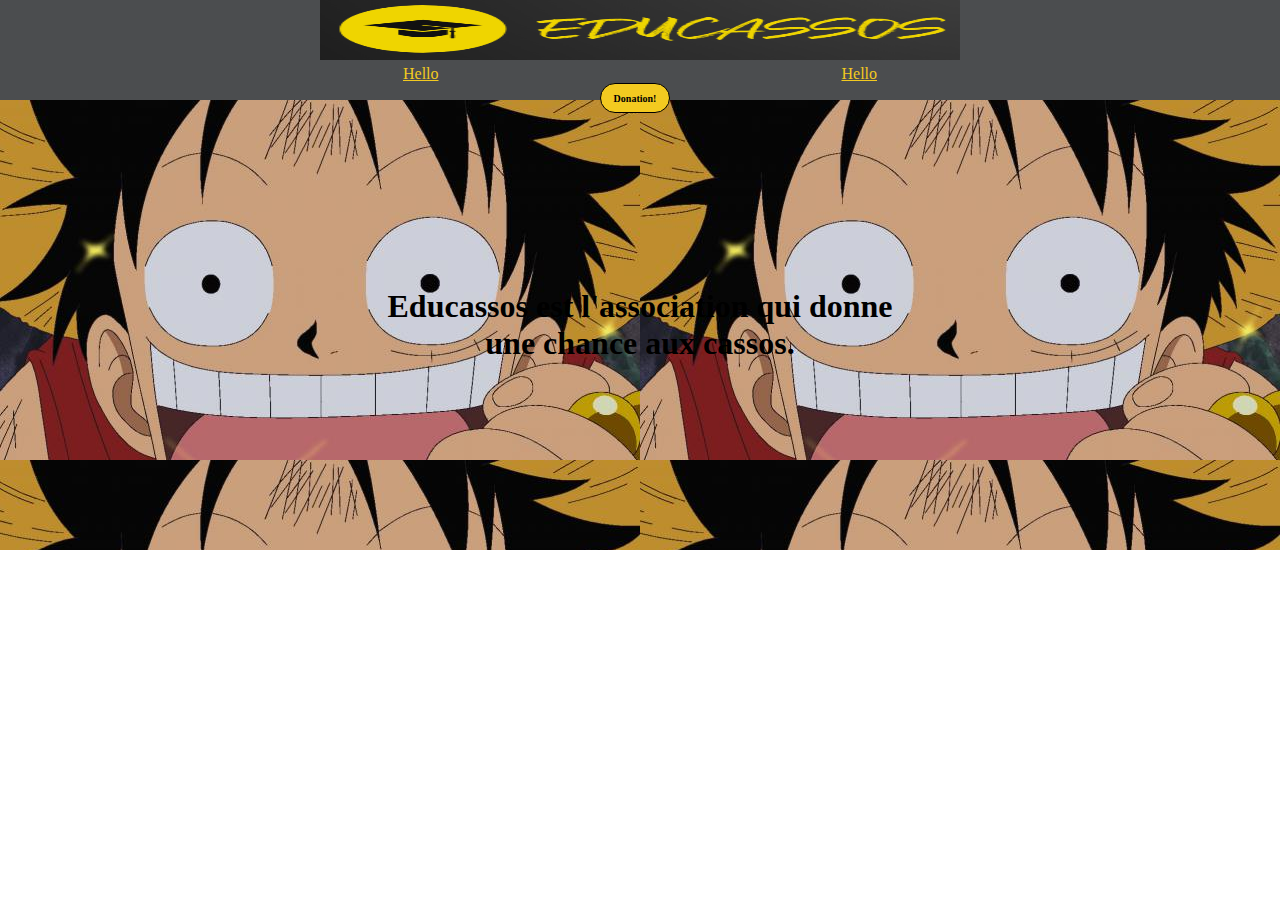
==== index.html @ 21b0b007 "travail sur l'index HTML CSS premier push" ====
<!DOCTYPE html>
<html lang="fr">
<head>
    <meta charset="UTF-8">
    <meta name="viewport" content="width=device-width, initial-scale=1.0">
    <link rel="stylesheet" href="./css/style.css">
    <link rel="stylesheet" href="./css/normalize.css">
    <title>EduCassos</title>
</head>
<body>
     <header>
        <img id="logo" src="./img/Logo.png" alt="Logo du site educassos">
        <nav>
            <ul>
                <li>
                    <a href="">Hello</a>
                </li>
                <li>
                    <a href="">Hello</a>
                </li>
            </ul>
        </nav>
            <div class="button">
                <p><strong>Donation!</strong></p>
            </div>
    </header>
    <main>
        <section>
            <article id="CassosBanner">
                <h1> <strong>Educassos</strong> est l'association qui donne une chance aux cassos.</h1>
            </article>
        </section>
        <section>
            <article>
                <p></p>
            </article>
            <figure></figure>
            <figcaption></figcaption>
        </section>
    </main>
    <footer>
        <ul>
            <li></li>
            <li></li>
            <li></li>
            <li></li>
        </ul>
    </footer>
</body>
</html>
---- css/style.css ----
*{
    padding: 0;
    margin: 0;
    box-sizing: border-box;
}

a {
    color: #f3ca20;
}

header {
    background-color: #4b4d4f;
    height: 100px;
    width: 100%;
    display: flex;
    justify-content: center;
    flex-wrap: wrap;
}

.button {
    display: flex;
    align-items: center;
    justify-content: center;
    font-size: 10px;
    margin-right: 10px;
    margin-bottom: 10px;
    height: 30px;
    width: 70px;
    border: 1px solid;
    background-color: #f3ca20;
    border-radius: 30px;
    -webkit-border-radius: 30px;
    -moz-border-radius: 30px;
    -ms-border-radius: 30px;
    -o-border-radius: 30px;
}

nav {
    display: flex;
    justify-content: center;
    width: 100%;
}

nav ul{
    margin-top: 5px;
    display: flex;
    justify-content: space-evenly;
    width: 100%;
    list-style: none;
}


#logo {
    height: 60%;
    width: 50%;
}

main {
    display: flex;
    justify-content: center;
    flex-wrap: wrap;
    background-color: #8d8f8e;
}

#CassosBanner {
    display: flex;
    justify-content: center;
    align-items: center;
    height: 50vh;
    background-image: url(../img/cassos1.jpg);
}

#CassosBanner h1 {
    text-align: center;
    width: 40%;
}
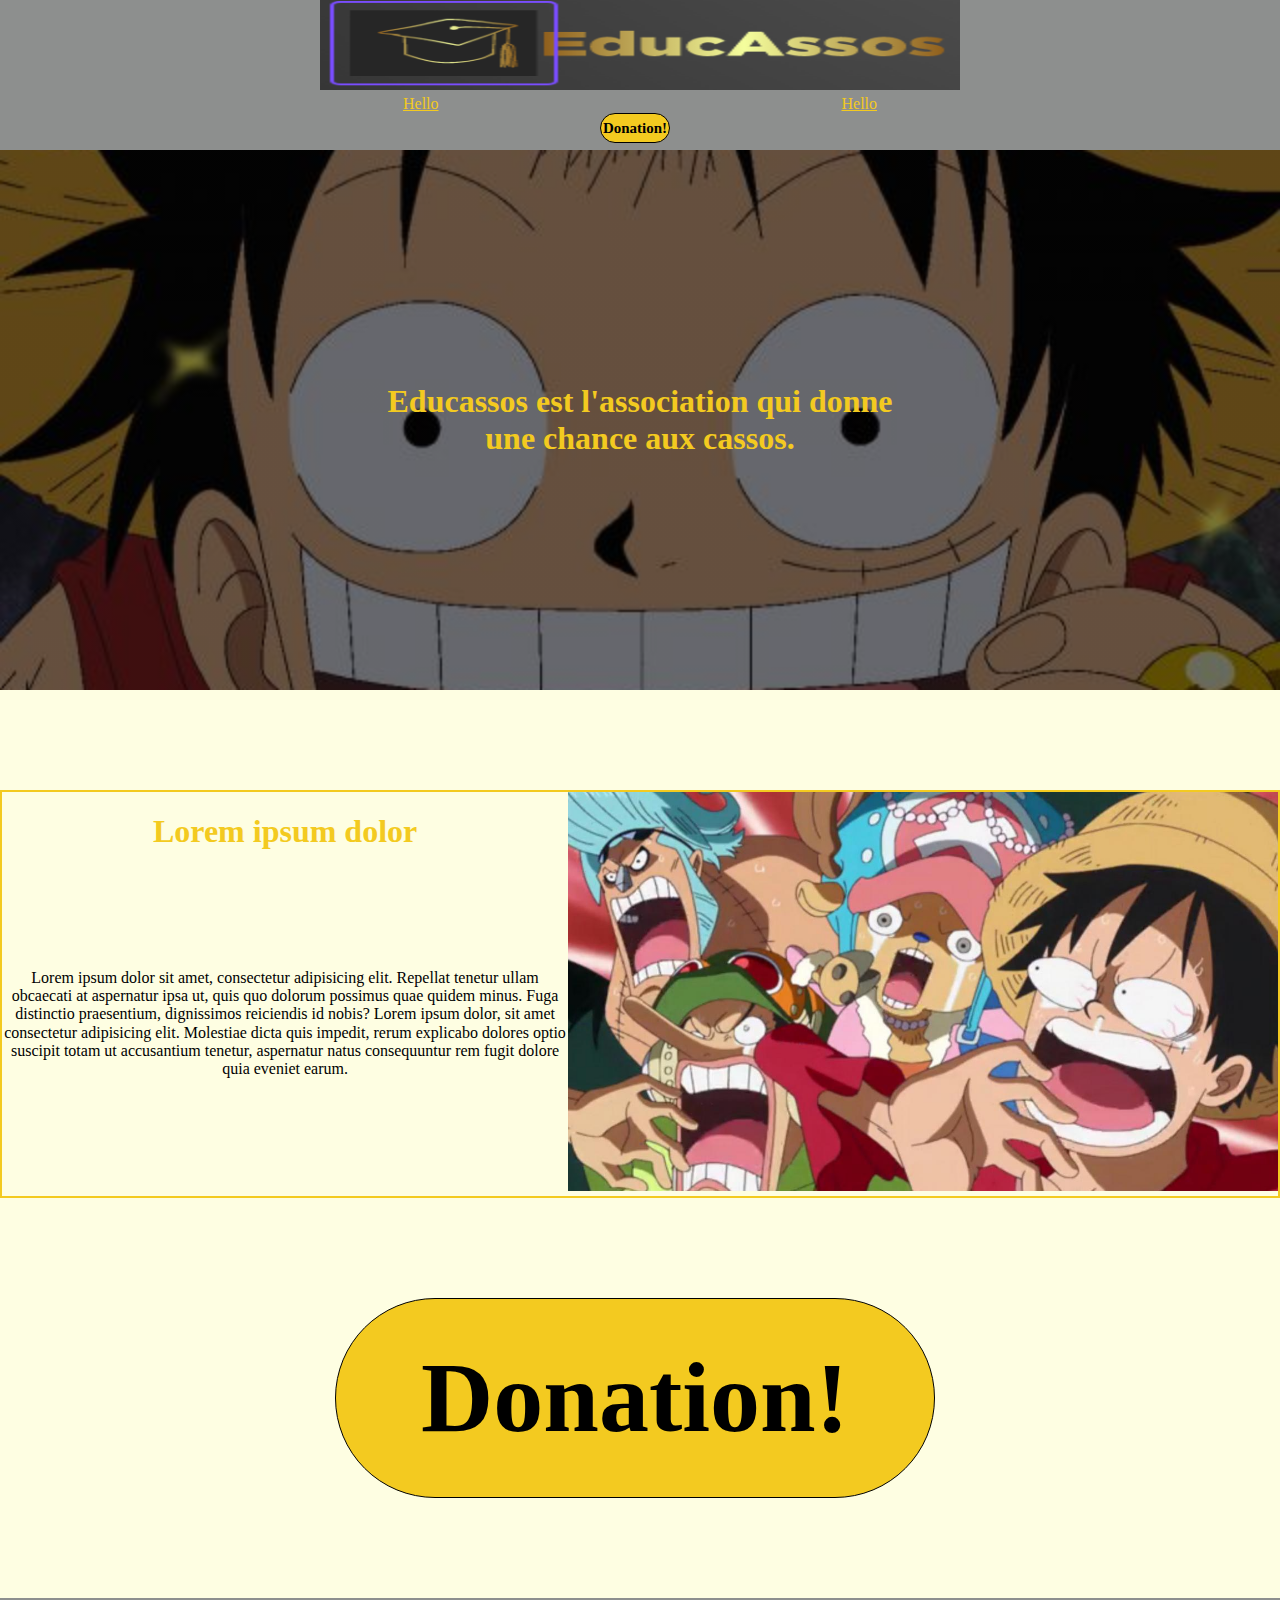
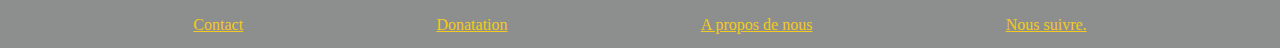
==== commit 436619bd: "travail sur la page 1" ====
--- a/index.html
+++ b/index.html
@@ -20,7 +20,7 @@
                 </li>
             </ul>
         </nav>
-            <div class="button">
+            <div class="button" id="button1">
                 <p><strong>Donation!</strong></p>
             </div>
     </header>
@@ -30,21 +30,44 @@
                 <h1> <strong>Educassos</strong> est l'association qui donne une chance aux cassos.</h1>
             </article>
         </section>
-        <section>
-            <article>
-                <p></p>
+        <section id="text-img">
+            <article >
+                <div id="text">
+                <h1>Lorem ipsum dolor</h1>
+                <p>Lorem ipsum dolor sit amet, consectetur adipisicing elit. Repellat tenetur ullam obcaecati at aspernatur ipsa ut, quis quo dolorum possimus quae quidem minus. Fuga distinctio praesentium, dignissimos reiciendis id nobis?
+                    Lorem ipsum dolor, sit amet consectetur adipisicing elit. Molestiae dicta quis impedit, rerum explicabo dolores optio suscipit totam ut accusantium tenetur, aspernatur natus consequuntur rem fugit dolore quia eveniet earum.
+                </p>
+                </div>
+                <figure>
+                <img src="./img/onepiece.jpg" alt="photo de cassos">
+            </figure>
+            <figcaption></figcaption>
             </article>
-            <figure></figure>
-            <figcaption></figcaption>
         </section>
+
+        <div id="donate">
+            <button class="button" id="button2">
+                <p><strong>Donation!</strong></p>
+            </button>
+        </div>
     </main>
     <footer>
+        <nav>
         <ul>
-            <li></li>
-            <li></li>
-            <li></li>
-            <li></li>
+            <li>
+                <a href="">Contact</a>
+            </li>
+            <li>
+                <a href="">Donatation</a>
+                </li>
+            <li>
+                <a href="">A propos de nous</a>
+                </li>
+            <li>
+                <a href="">Nous suivre.</a>
+                </li>
         </ul>
+        </nav>
     </footer>
 </body>
 </html>--- a/css/style.css
+++ b/css/style.css
@@ -4,12 +4,16 @@
     box-sizing: border-box;
 }
 
+p main {
+    font-size: 1.8rem;
+}
+
 a {
     color: #f3ca20;
 }
 
 header {
-    background-color: #4b4d4f;
+    background-color: #cacaca;
     height: 100px;
     width: 100%;
     display: flex;
@@ -18,26 +22,43 @@
 }
 
 .button {
-    display: flex;
-    align-items: center;
-    justify-content: center;
-    font-size: 10px;
+    z-index: 3;
+    display: flex;
+    align-items: center;
+    justify-content: center;
     margin-right: 10px;
     margin-bottom: 10px;
+    border: 1px solid;
+    background-color: #f3ca20;
+}
+
+#button1 {
     height: 30px;
     width: 70px;
-    border: 1px solid;
-    background-color: #f3ca20;
     border-radius: 30px;
+    font-size: 15px !important;
     -webkit-border-radius: 30px;
     -moz-border-radius: 30px;
     -ms-border-radius: 30px;
     -o-border-radius: 30px;
 }
 
+#button2 {
+    height: 100px;
+    width: 300px;
+    border-radius: 300px;
+    font-size: 50px !important;
+    -webkit-border-radius: 300px;
+    -moz-border-radius: 300px;
+    -ms-border-radius: 300px;
+    -o-border-radius: 300px;
+    margin-bottom: 100px;
+}
+
 nav {
     display: flex;
     justify-content: center;
+    align-items: center;
     width: 100%;
 }
 
@@ -56,10 +77,10 @@
 }
 
 main {
-    display: flex;
-    justify-content: center;
-    flex-wrap: wrap;
-    background-color: #8d8f8e;
+    background-color:#fefee2;
+    display: flex;
+    justify-content: center;
+    flex-wrap: wrap;
 }
 
 #CassosBanner {
@@ -67,10 +88,119 @@
     justify-content: center;
     align-items: center;
     height: 50vh;
-    background-image: url(../img/cassos1.jpg);
+    background-image: linear-gradient(rgba(0, 0, 0, 0.5), rgba(0, 0, 0, 0.5)), url(../img/cassos1.jpg);
+    background-repeat: no-repeat;
+    background-size: cover;
+    position: relative;
+    background-position: center;
+    margin-bottom: 100px;
 }
 
 #CassosBanner h1 {
+    color: #f3ca20;
     text-align: center;
     width: 40%;
+}
+
+#text-img {
+    /* border: 1px solid #f3ca20;; */
+    width:100%;
+    display: flex;
+    flex-wrap: wrap;
+    justify-content: center;
+    align-items: center;
+    text-align: center;
+    margin-bottom: 100px;
+}
+
+#text-img h1 {
+    color: #f3ca20;
+    width: 100%;
+}
+
+#text-img article {
+    border: 1px solid #f3ca20;;
+    width: 60%;
+
+}
+
+#text-img p {
+    margin-bottom: 20px;
+}
+
+#text-img img {
+    width: 100%;
+}
+
+#donate {
+    display: flex;
+    justify-content: center;
+}
+
+footer {
+    display: flex;
+
+    height: 50px;
+    background-color: #8d8f8e;
+}
+
+@media screen and (min-width : 1025px) and (max-width : 1480px) {
+
+header {
+    background-color: #8d8f8e;
+    height: 150px;
+    width: 100%;
+    display: flex;
+    justify-content: center;
+    flex-wrap: wrap;
+}
+
+
+#CassosBanner {
+    display: flex;
+    justify-content: center;
+    align-items: center;
+    height: 60vh;
+    background-image: linear-gradient(rgba(0, 0, 0, 0.5), rgba(0, 0, 0, 0.5)), url(../img/cassos1.jpg);
+    background-repeat: no-repeat;
+    background-size: cover;
+    /* position: relative;
+    background-position: center; */
+}
+
+#text-img {
+    border: 1px solid #f3ca20;;
+    width:100%;
+    display: flex;
+    flex-wrap: nowrap;
+    justify-content: space-between;
+    align-items: center;
+}
+
+#text-img article {
+    border: 1px solid #f3ca20;;
+    width: 100%;
+    display: flex;
+    flex-wrap: nowrap;
+}
+
+#text {
+    display: flex;
+    justify-content: center;
+    flex-wrap: wrap;
+    width: 80%;
+}
+
+#button2 {
+    height: 200px;
+    width: 600px;
+    border-radius: 300px;
+    font-size: 100px !important;
+    -webkit-border-radius: 300px;
+    -moz-border-radius: 300px;
+    -ms-border-radius: 300px;
+    -o-border-radius: 300px;
+}
+
+
 }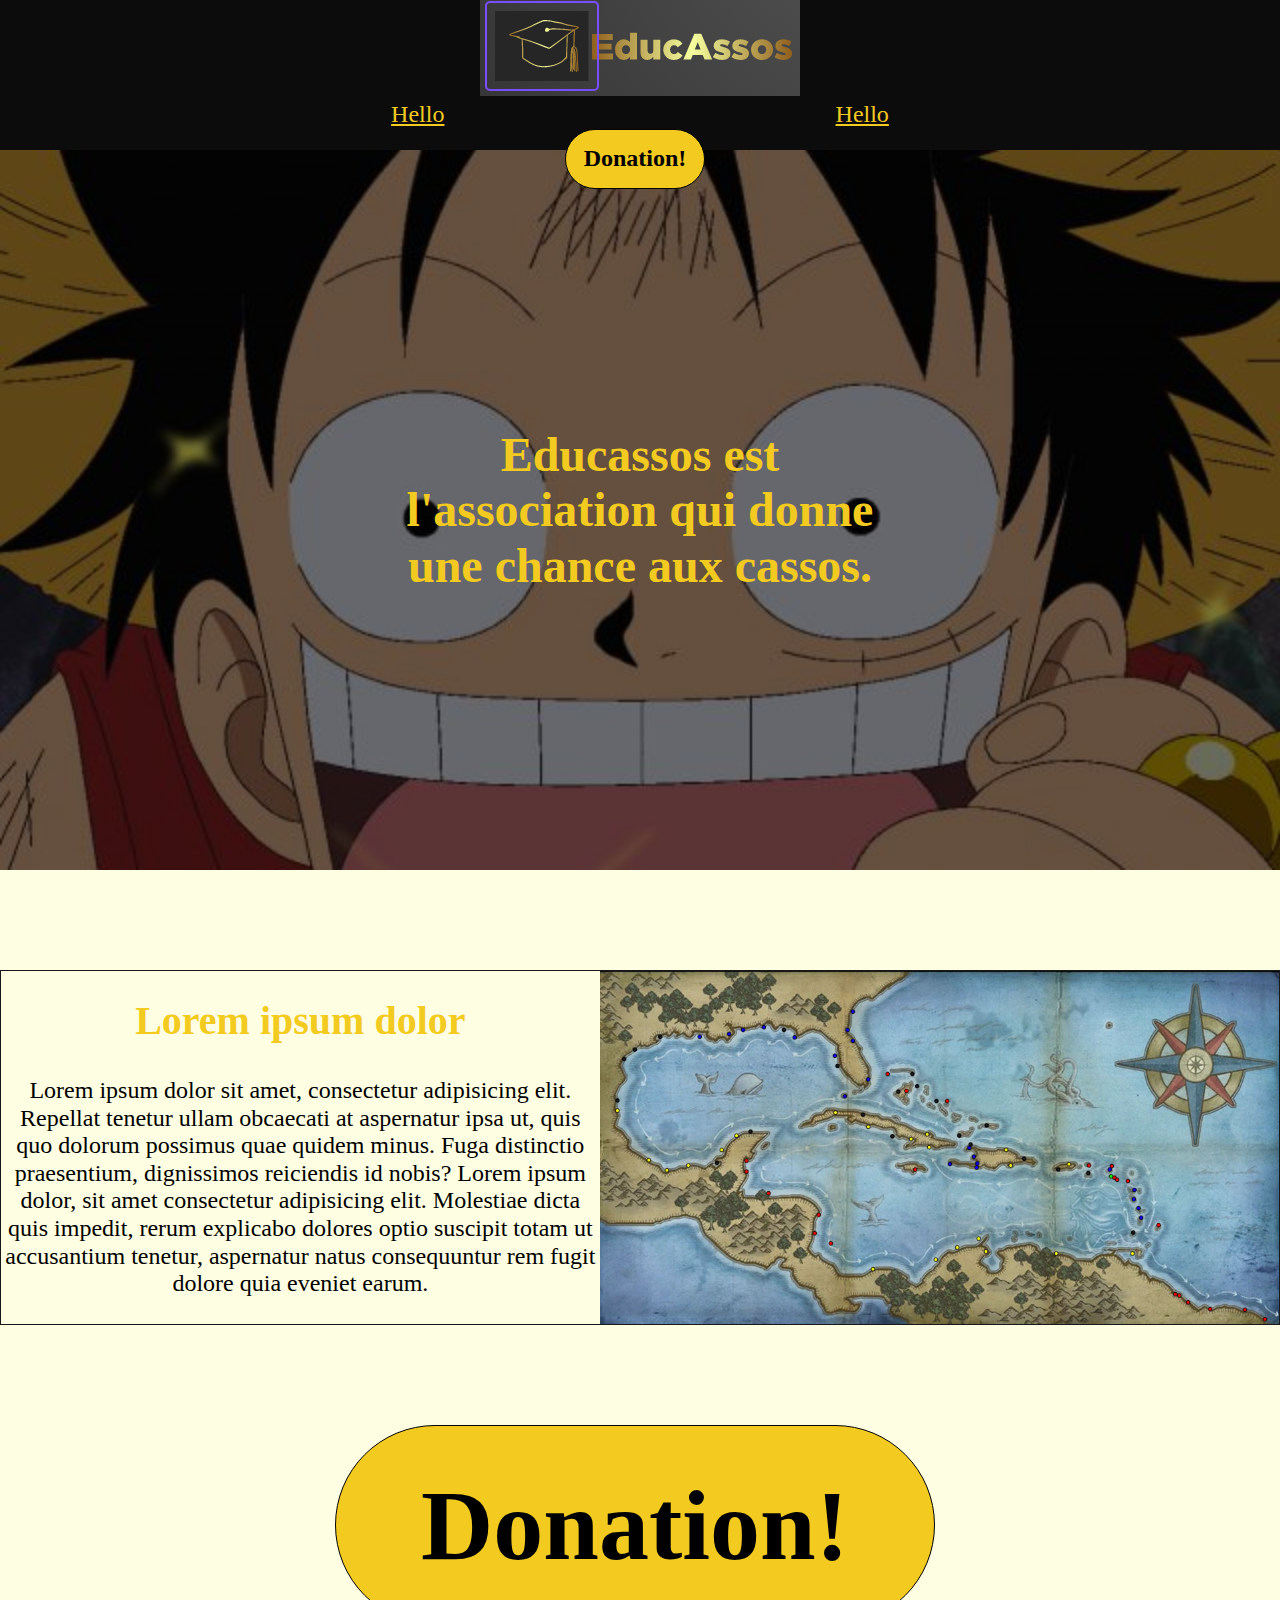
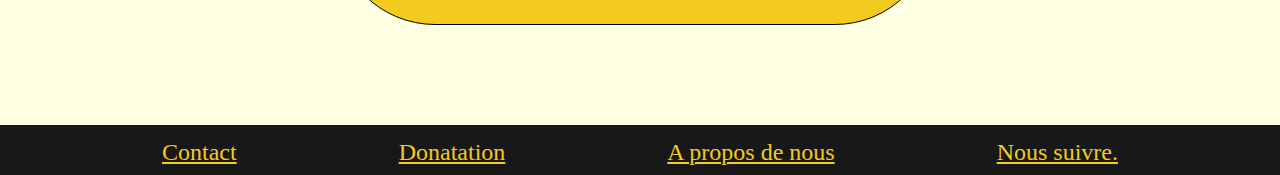
==== commit ea6c6caa: "push du travail sur l'index la mise en page il reste les animation a gerer." ====
--- a/index.html
+++ b/index.html
@@ -3,8 +3,8 @@
 <head>
     <meta charset="UTF-8">
     <meta name="viewport" content="width=device-width, initial-scale=1.0">
+    <link rel="stylesheet" href="./css/normalize.css">
     <link rel="stylesheet" href="./css/style.css">
-    <link rel="stylesheet" href="./css/normalize.css">
     <title>EduCassos</title>
 </head>
 <body>
@@ -20,13 +20,13 @@
                 </li>
             </ul>
         </nav>
-            <div class="button" id="button1">
+            <button class="button" id="button1">
                 <p><strong>Donation!</strong></p>
-            </div>
+            </button>
     </header>
     <main>
-        <section>
-            <article id="CassosBanner">
+        <section id="CassosBanner">
+            <article >
                 <h1> <strong>Educassos</strong> est l'association qui donne une chance aux cassos.</h1>
             </article>
         </section>
@@ -39,7 +39,7 @@
                 </p>
                 </div>
                 <figure>
-                <img src="./img/onepiece.jpg" alt="photo de cassos">
+                <img src="./img/pirate.jpg" alt="photo de cassos">
             </figure>
             <figcaption></figcaption>
             </article>
--- a/css/style.css
+++ b/css/style.css
@@ -1,7 +1,8 @@
-*{
+* {
     padding: 0;
     margin: 0;
     box-sizing: border-box;
+    font-family: garamond;
 }
 
 p main {
@@ -13,7 +14,7 @@
 }
 
 header {
-    background-color: #cacaca;
+    background-color: #181818;
     height: 100px;
     width: 100%;
     display: flex;
@@ -22,6 +23,8 @@
 }
 
 .button {
+    position: relative;
+    top: -33px;
     z-index: 3;
     display: flex;
     align-items: center;
@@ -62,7 +65,7 @@
     width: 100%;
 }
 
-nav ul{
+nav ul {
     margin-top: 5px;
     display: flex;
     justify-content: space-evenly;
@@ -70,17 +73,18 @@
     list-style: none;
 }
 
-
+/* 
 #logo {
     height: 60%;
     width: 50%;
-}
+} */
 
 main {
-    background-color:#fefee2;
+    background-color: #fefee2;
     display: flex;
     justify-content: center;
     flex-wrap: wrap;
+    width: 100%;
 }
 
 #CassosBanner {
@@ -94,17 +98,23 @@
     position: relative;
     background-position: center;
     margin-bottom: 100px;
-}
-
-#CassosBanner h1 {
+    width: 100%;
+}
+#CassosBanner article {
+    display: flex;
+    justify-content: center;
+    align-items: center;
+}
+
+h1 {
     color: #f3ca20;
     text-align: center;
     width: 40%;
+    font-size: 30px;
 }
 
 #text-img {
-    /* border: 1px solid #f3ca20;; */
-    width:100%;
+    width: 100%;
     display: flex;
     flex-wrap: wrap;
     justify-content: center;
@@ -115,11 +125,20 @@
 
 #text-img h1 {
     color: #f3ca20;
-    width: 100%;
-}
+    font-size: 40px;
+    width: 100%;
+}
+
+/* #text {
+        display: flex;
+        justify-content: center;
+        flex-wrap: wrap;
+        width: 80%;
+        text-align: center;
+    } */
 
 #text-img article {
-    border: 1px solid #f3ca20;;
+    border: 2px solid #181818;
     width: 60%;
 
 }
@@ -130,6 +149,7 @@
 
 #text-img img {
     width: 100%;
+    height: 100%;
 }
 
 #donate {
@@ -141,66 +161,111 @@
     display: flex;
 
     height: 50px;
-    background-color: #8d8f8e;
+    background-color: #181818;
 }
 
 @media screen and (min-width : 1025px) and (max-width : 1480px) {
 
-header {
-    background-color: #8d8f8e;
-    height: 150px;
-    width: 100%;
-    display: flex;
-    justify-content: center;
-    flex-wrap: wrap;
-}
-
-
-#CassosBanner {
-    display: flex;
-    justify-content: center;
-    align-items: center;
-    height: 60vh;
-    background-image: linear-gradient(rgba(0, 0, 0, 0.5), rgba(0, 0, 0, 0.5)), url(../img/cassos1.jpg);
-    background-repeat: no-repeat;
-    background-size: cover;
-    /* position: relative;
+    header {
+        background-color: #0c0c0c;
+        height: 150px;
+        width: 100%;
+        display: flex;
+        justify-content: center;
+        flex-wrap: wrap;
+    }
+
+
+    #CassosBanner {
+        display: flex;
+        justify-content: center;
+        align-items: center;
+        height: 80vh;
+        background-image: linear-gradient(rgba(0, 0, 0, 0.5), rgba(0, 0, 0, 0.5)), url(../img/cassos1.jpg);
+        background-repeat: no-repeat;
+        background-size: cover;
+        width: 100%;
+        /* position: relative;
     background-position: center; */
-}
-
-#text-img {
-    border: 1px solid #f3ca20;;
-    width:100%;
-    display: flex;
-    flex-wrap: nowrap;
-    justify-content: space-between;
-    align-items: center;
-}
-
-#text-img article {
-    border: 1px solid #f3ca20;;
-    width: 100%;
-    display: flex;
-    flex-wrap: nowrap;
-}
-
-#text {
-    display: flex;
-    justify-content: center;
-    flex-wrap: wrap;
-    width: 80%;
-}
-
-#button2 {
-    height: 200px;
-    width: 600px;
-    border-radius: 300px;
-    font-size: 100px !important;
-    -webkit-border-radius: 300px;
-    -moz-border-radius: 300px;
-    -ms-border-radius: 300px;
-    -o-border-radius: 300px;
-}
-
+    }
+
+    #text-img {
+        /* border: 2px solid  #181818; */
+        width: 100%;
+        display: flex;
+        flex-wrap: nowrap;
+        justify-content: space-between;
+        align-items: center;
+    }
+
+    #text-img article {
+        border: 1px solid #181818;
+        width: 100%;
+        display: flex;
+        flex-wrap: nowrap;
+    }
+
+    #text {
+        display: flex;
+        justify-content: center;
+        flex-wrap: wrap;
+        width: 70%;
+        text-align: center;
+    }
+
+    .button {
+        position: relative;
+        top: 0px;
+        z-index: 3;
+        display: flex;
+        align-items: center;
+        justify-content: center;
+        margin-right: 10px;
+        margin-bottom: 10px;
+        border: 1px solid;
+        background-color: #f3ca20;
+    }
+
+    #button2 {
+        height: 200px;
+        width: 600px;
+        border-radius: 300px;
+        -webkit-border-radius: 300px;
+        -moz-border-radius: 300px;
+        -ms-border-radius: 300px;
+        -o-border-radius: 300px;
+    }
+
+    #button1 {
+        height: 60px;
+        width: 140px;
+        border-radius: 30px;
+        font-size: 30px !important;
+        -webkit-border-radius: 30px;
+        -moz-border-radius: 30px;
+        -ms-border-radius: 30px;
+        -o-border-radius: 30px;
+    }
+
+    #button2 p {
+         font-size: 100px !important;
+    }
+
+    a {
+        font-size: 24px;
+    }
+
+    p {
+        font-size: 24px;
+    }
+
+    h1 {
+        color: #f3ca20;
+        text-align: center;
+        width: 40%;
+        font-size: 3em;
+        font-weight: bold;
+
+    }
 
 }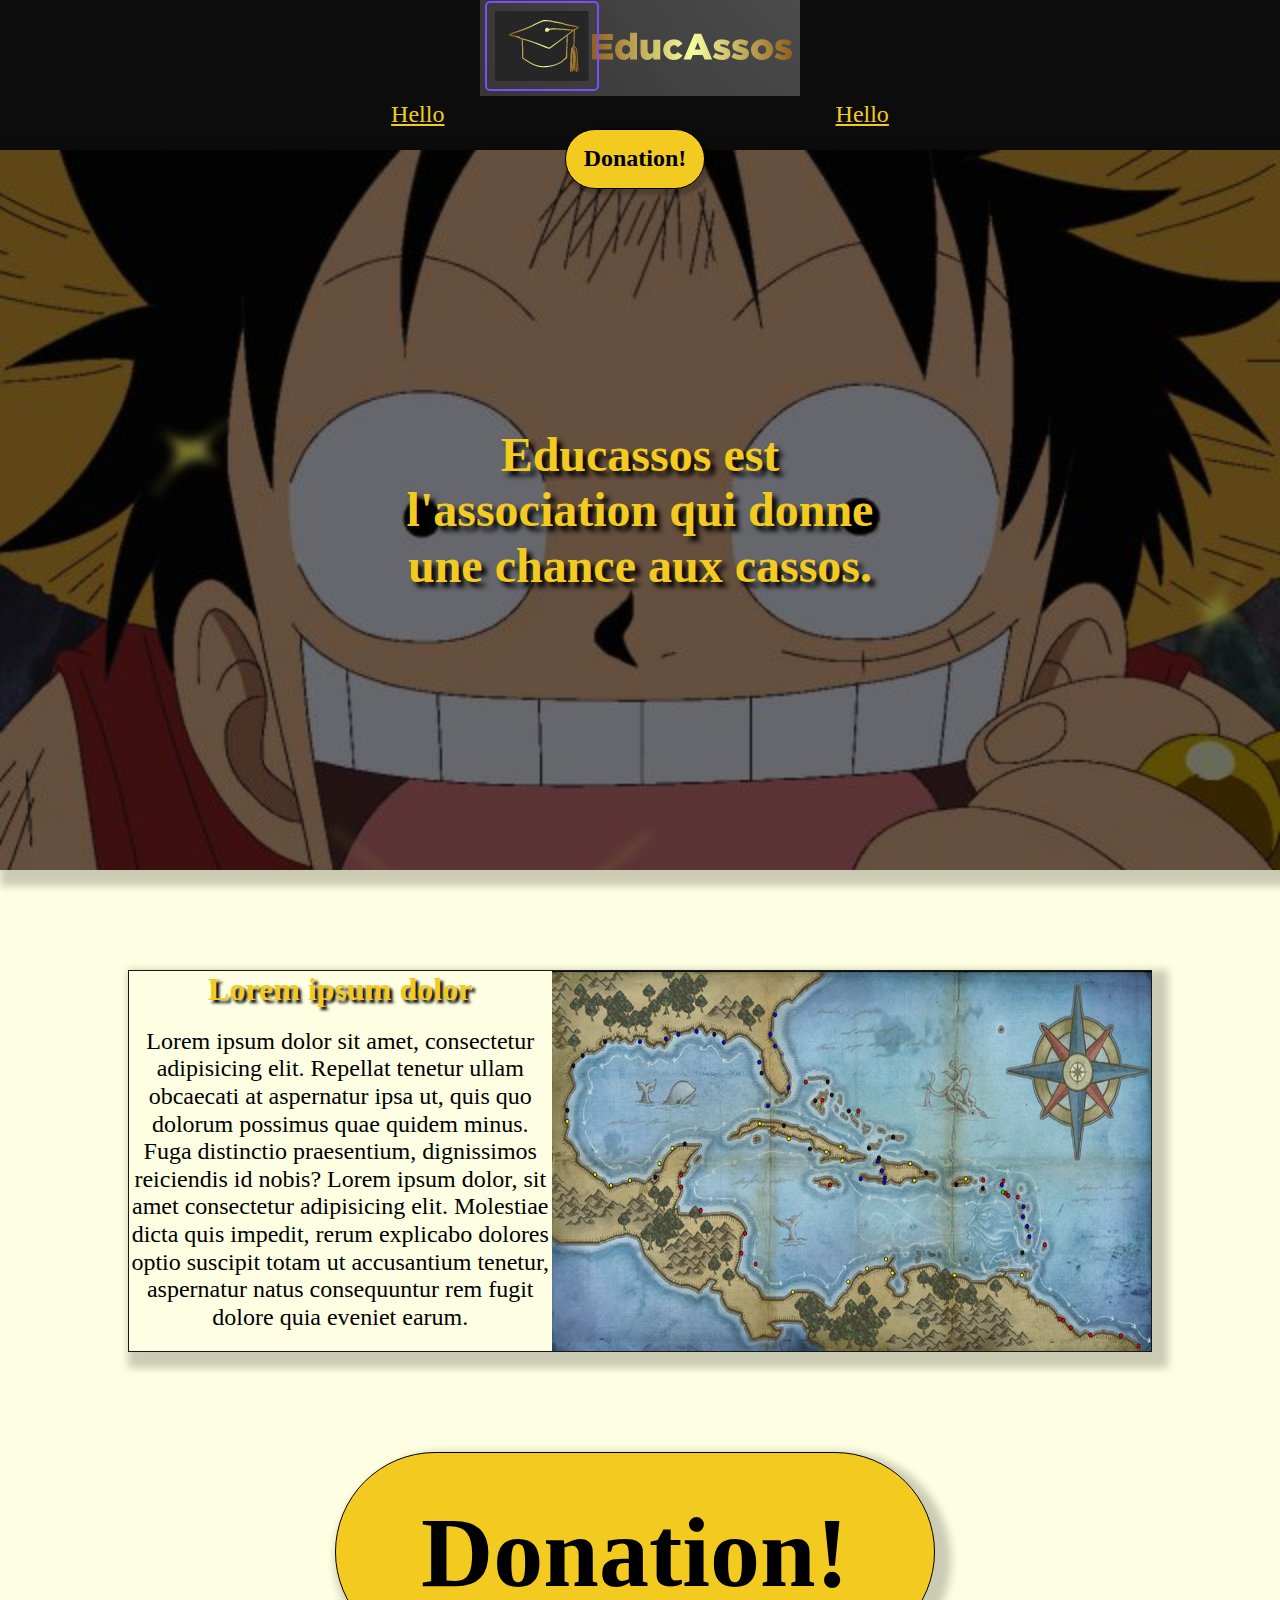
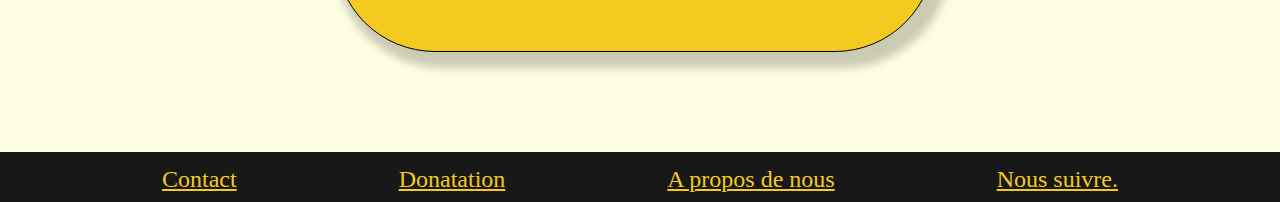
==== commit 10b016c8: "ajout des effets v-1" ====
--- a/index.html
+++ b/index.html
@@ -33,7 +33,7 @@
         <section id="text-img">
             <article >
                 <div id="text">
-                <h1>Lorem ipsum dolor</h1>
+                <h2>Lorem ipsum dolor</h2>
                 <p>Lorem ipsum dolor sit amet, consectetur adipisicing elit. Repellat tenetur ullam obcaecati at aspernatur ipsa ut, quis quo dolorum possimus quae quidem minus. Fuga distinctio praesentium, dignissimos reiciendis id nobis?
                     Lorem ipsum dolor, sit amet consectetur adipisicing elit. Molestiae dicta quis impedit, rerum explicabo dolores optio suscipit totam ut accusantium tenetur, aspernatur natus consequuntur rem fugit dolore quia eveniet earum.
                 </p>
--- a/css/style.css
+++ b/css/style.css
@@ -56,6 +56,7 @@
     -ms-border-radius: 300px;
     -o-border-radius: 300px;
     margin-bottom: 100px;
+    box-shadow: 5px 5px 5px 5px rgba(0, 0, 0, 0.2)
 }
 
 nav {
@@ -99,6 +100,8 @@
     background-position: center;
     margin-bottom: 100px;
     width: 100%;
+    box-shadow: 5px 5px 5px 5px rgba(0, 0, 0, 0.2);
+    text-shadow: 5px 5px 5px black;
 }
 #CassosBanner article {
     display: flex;
@@ -111,6 +114,14 @@
     text-align: center;
     width: 40%;
     font-size: 30px;
+}
+
+h2{
+    text-align: center;
+    color: #f3ca20;
+    text-shadow: 3px 3px 3px black; 
+    margin-bottom: 20px;
+    font-size: 24px;
 }
 
 #text-img {
@@ -140,6 +151,7 @@
 #text-img article {
     border: 2px solid #181818;
     width: 60%;
+    box-shadow: 5px 5px 5px 5px rgba(0, 0, 0, 0.2)
 
 }
 
@@ -185,13 +197,14 @@
         background-repeat: no-repeat;
         background-size: cover;
         width: 100%;
+        box-shadow: 8px 8px 8px 8px rgba(0, 0, 0, 0.2);
         /* position: relative;
     background-position: center; */
     }
 
     #text-img {
         /* border: 2px solid  #181818; */
-        width: 100%;
+        width: 80%;
         display: flex;
         flex-wrap: nowrap;
         justify-content: space-between;
@@ -203,6 +216,7 @@
         width: 100%;
         display: flex;
         flex-wrap: nowrap;
+        box-shadow: 8px 8px 8px 8px rgba(0, 0, 0, 0.2);
     }
 
     #text {
@@ -234,6 +248,7 @@
         -moz-border-radius: 300px;
         -ms-border-radius: 300px;
         -o-border-radius: 300px;
+        box-shadow: 8px 8px 8px 8px rgba(0, 0, 0, 0.2);
     }
 
     #button1 {
@@ -245,6 +260,7 @@
         -moz-border-radius: 30px;
         -ms-border-radius: 30px;
         -o-border-radius: 30px;
+        box-shadow: 3px 3px 3px 3px rgba(0, 0, 0, 0.2);
     }
 
     #button2 p {
@@ -265,7 +281,14 @@
         width: 40%;
         font-size: 3em;
         font-weight: bold;
-
-    }
+    }
+
+    h2{
+    text-align: center;
+    color: #f3ca20;
+    text-shadow: 3px 3px 3px black; 
+    margin-bottom: 20px;
+    font-size: 2em;
+}
 
 }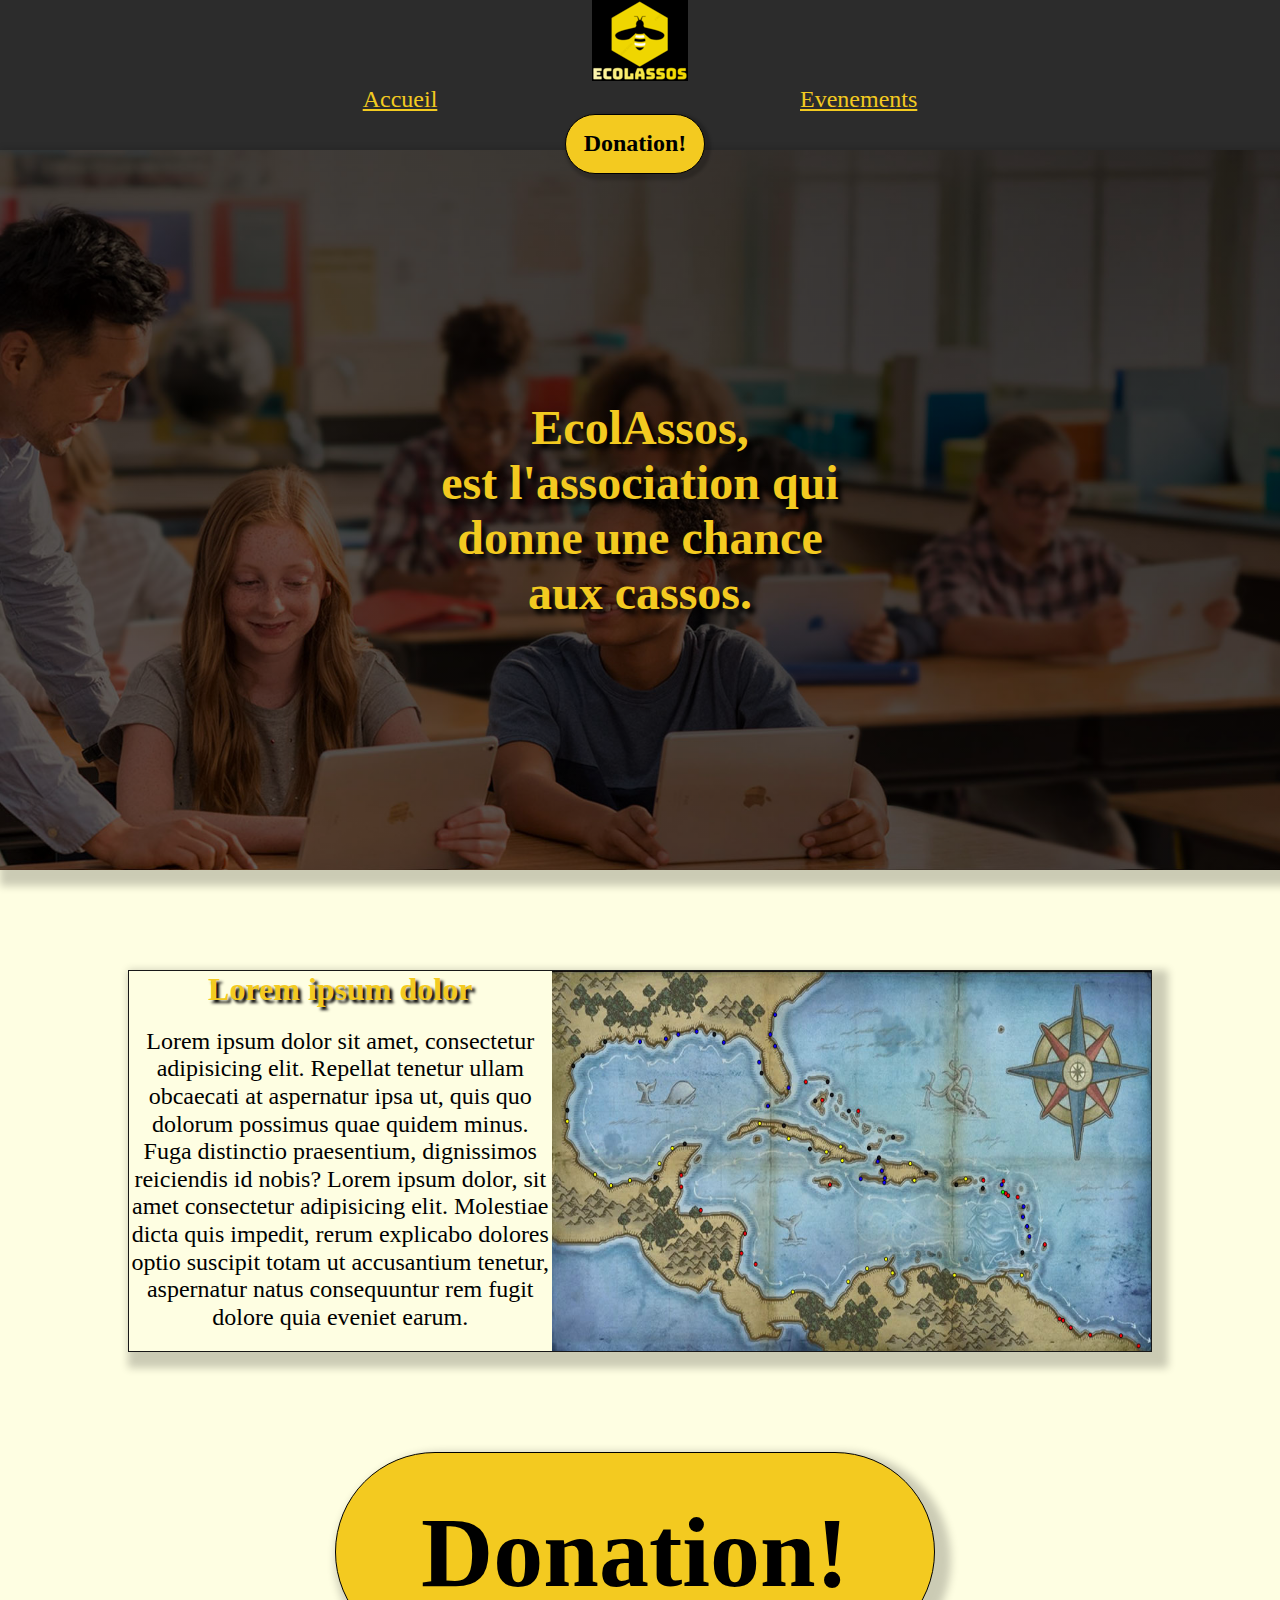
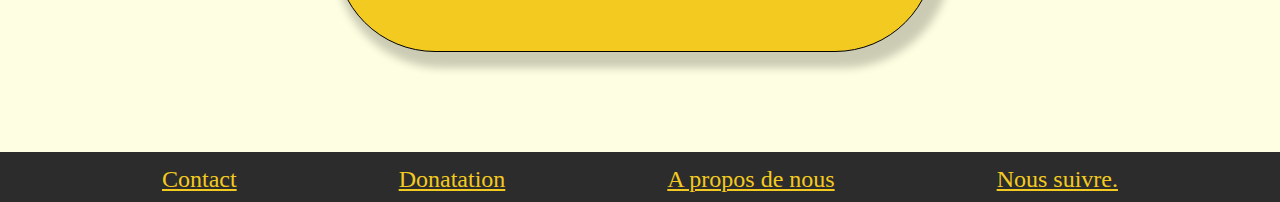
==== commit a60843ea: "modification index plus présentable" ====
--- a/index.html
+++ b/index.html
@@ -5,7 +5,7 @@
     <meta name="viewport" content="width=device-width, initial-scale=1.0">
     <link rel="stylesheet" href="./css/normalize.css">
     <link rel="stylesheet" href="./css/style.css">
-    <title>EduCassos</title>
+    <title>EcolAssos</title>
 </head>
 <body>
      <header>
@@ -13,10 +13,10 @@
         <nav>
             <ul>
                 <li>
-                    <a href="">Hello</a>
+                    <a href="">Accueil</a>
                 </li>
                 <li>
-                    <a href="">Hello</a>
+                    <a href="./page2.html">Evenements</a>
                 </li>
             </ul>
         </nav>
@@ -25,12 +25,12 @@
             </button>
     </header>
     <main>
-        <section id="CassosBanner">
+        <section id="Banner">
             <article >
-                <h1> <strong>Educassos</strong> est l'association qui donne une chance aux cassos.</h1>
+                <h1> <strong>EcolAssos,</strong> <br> est l'association qui donne une chance aux cassos.</h1>
             </article>
         </section>
-        <section id="text-img">
+        <section id="Description">
             <article >
                 <div id="text">
                 <h2>Lorem ipsum dolor</h2>
--- a/css/style.css
+++ b/css/style.css
@@ -14,7 +14,7 @@
 }
 
 header {
-    background-color: #181818;
+    background-color: #2c2c2c;
     height: 100px;
     width: 100%;
     display: flex;
@@ -74,12 +74,6 @@
     list-style: none;
 }
 
-/* 
-#logo {
-    height: 60%;
-    width: 50%;
-} */
-
 main {
     background-color: #fefee2;
     display: flex;
@@ -88,7 +82,7 @@
     width: 100%;
 }
 
-#CassosBanner {
+#Banner {
     display: flex;
     justify-content: center;
     align-items: center;
@@ -103,7 +97,7 @@
     box-shadow: 5px 5px 5px 5px rgba(0, 0, 0, 0.2);
     text-shadow: 5px 5px 5px black;
 }
-#CassosBanner article {
+#Banner article {
     display: flex;
     justify-content: center;
     align-items: center;
@@ -124,7 +118,7 @@
     font-size: 24px;
 }
 
-#text-img {
+#Description {
     width: 100%;
     display: flex;
     flex-wrap: wrap;
@@ -134,7 +128,7 @@
     margin-bottom: 100px;
 }
 
-#text-img h1 {
+#Description h1 {
     color: #f3ca20;
     font-size: 40px;
     width: 100%;
@@ -148,18 +142,18 @@
         text-align: center;
     } */
 
-#text-img article {
+#Description article {
     border: 2px solid #181818;
     width: 60%;
     box-shadow: 5px 5px 5px 5px rgba(0, 0, 0, 0.2)
 
 }
 
-#text-img p {
+#Description p {
     margin-bottom: 20px;
 }
 
-#text-img img {
+#Description img {
     width: 100%;
     height: 100%;
 }
@@ -173,13 +167,13 @@
     display: flex;
 
     height: 50px;
-    background-color: #181818;
+    background-color: #2c2c2c;
 }
 
 @media screen and (min-width : 1025px) and (max-width : 1480px) {
 
     header {
-        background-color: #0c0c0c;
+        background-color: #2c2c2c;
         height: 150px;
         width: 100%;
         display: flex;
@@ -188,12 +182,12 @@
     }
 
 
-    #CassosBanner {
+    #Banner {
         display: flex;
         justify-content: center;
         align-items: center;
         height: 80vh;
-        background-image: linear-gradient(rgba(0, 0, 0, 0.5), rgba(0, 0, 0, 0.5)), url(../img/cassos1.jpg);
+        background-image: linear-gradient(rgba(0, 0, 0, 0.5), rgba(0, 0, 0, 0.5)), url(../img/hero-education-.jpg);
         background-repeat: no-repeat;
         background-size: cover;
         width: 100%;
@@ -202,8 +196,7 @@
     background-position: center; */
     }
 
-    #text-img {
-        /* border: 2px solid  #181818; */
+    #Description {
         width: 80%;
         display: flex;
         flex-wrap: nowrap;
@@ -211,7 +204,7 @@
         align-items: center;
     }
 
-    #text-img article {
+   #Description article {
         border: 1px solid #181818;
         width: 100%;
         display: flex;
@@ -238,6 +231,12 @@
         margin-bottom: 10px;
         border: 1px solid;
         background-color: #f3ca20;
+    }
+
+    .button:hover {
+        background-color: #2c2c2c;
+        color: #f3ca20;
+        cursor: pointer;
     }
 
     #button2 {
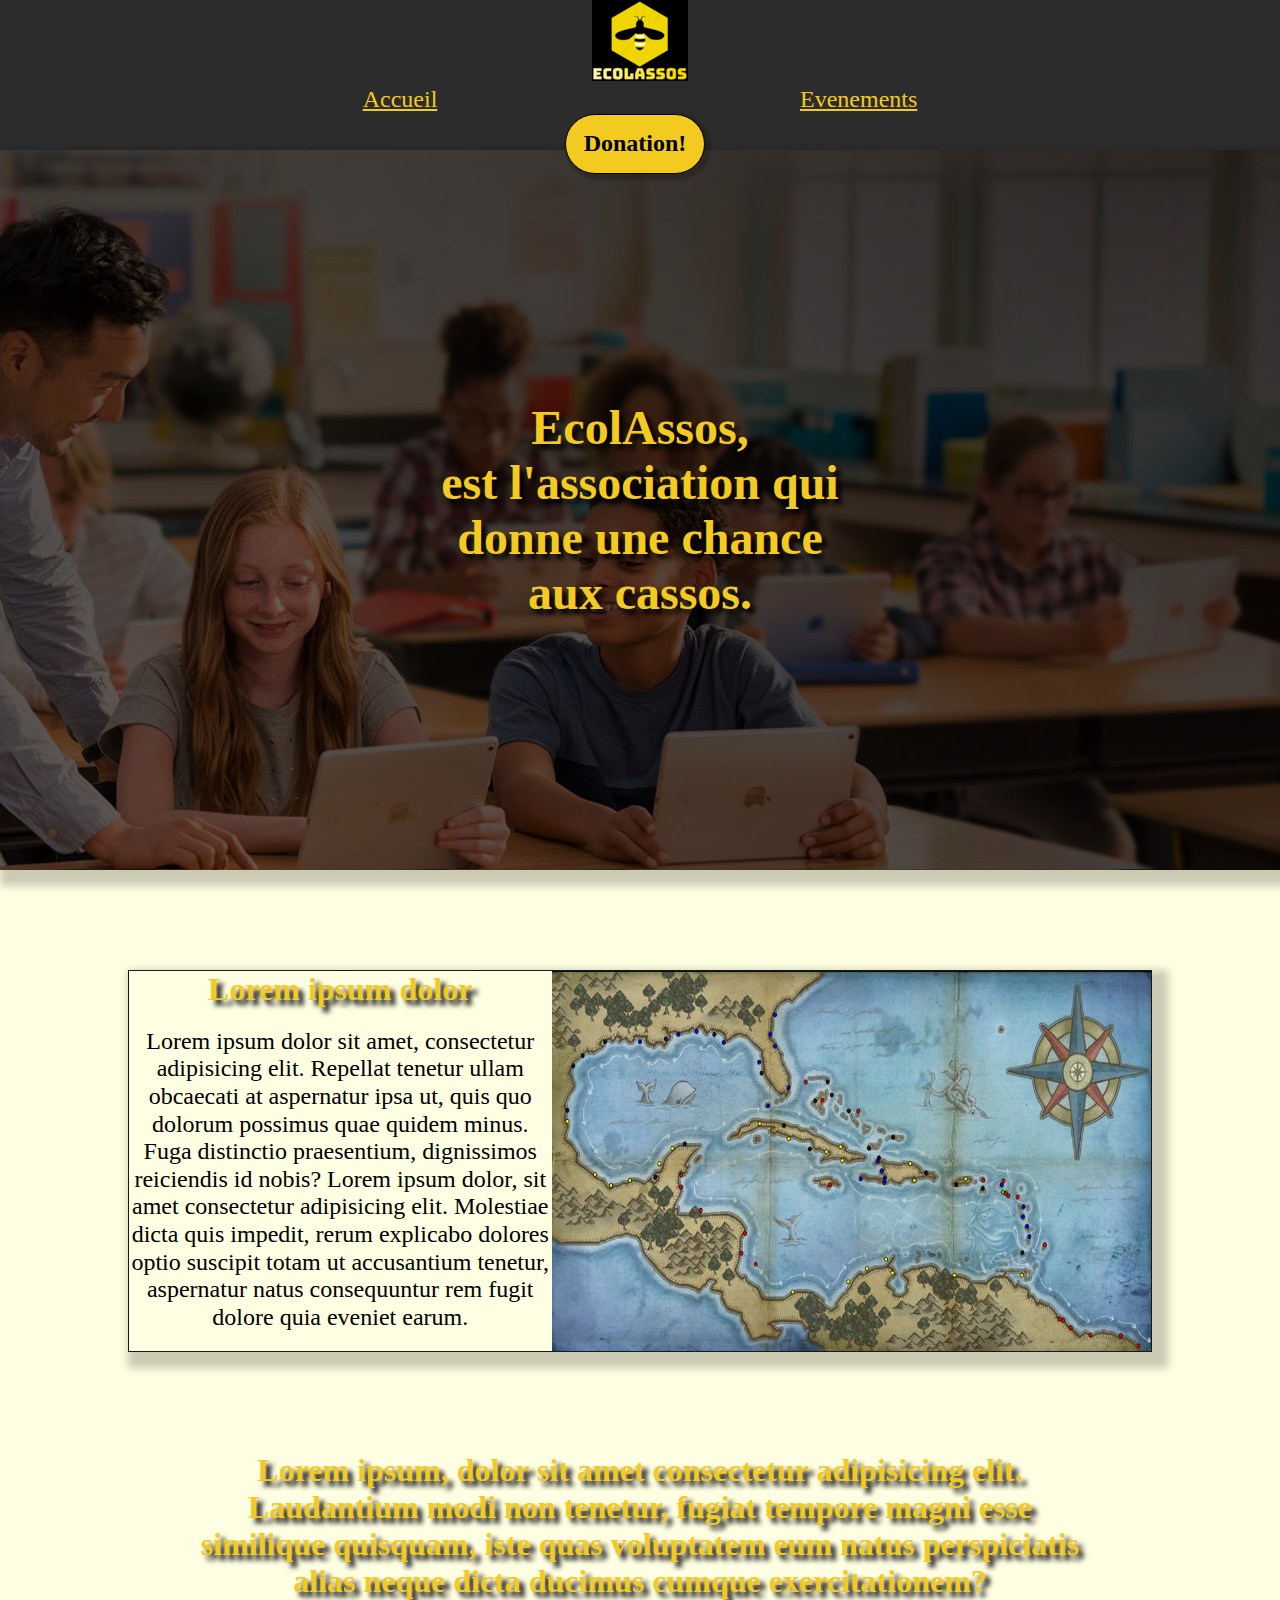
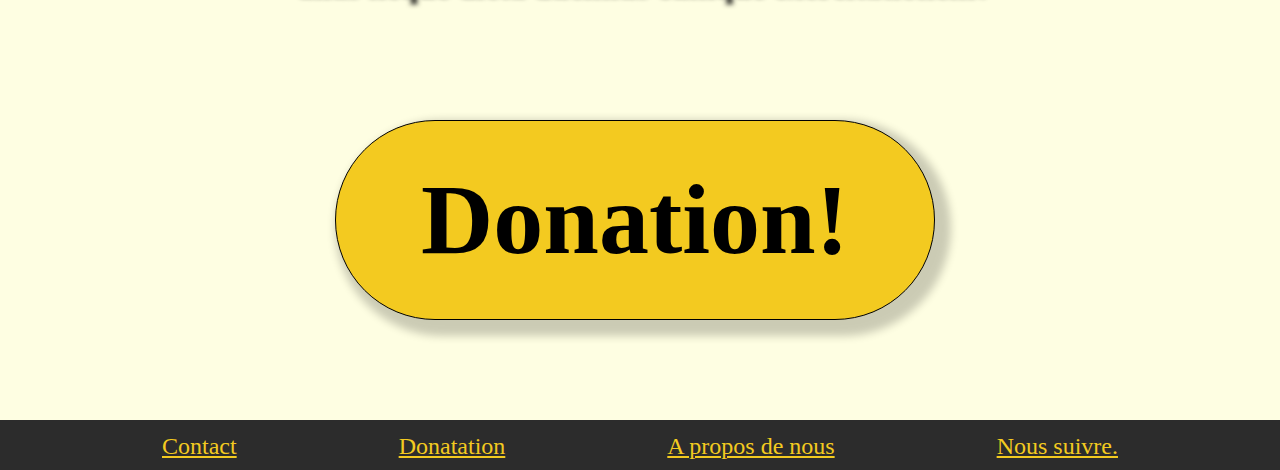
==== commit 01376aa1: "changement radical" ====
--- a/index.html
+++ b/index.html
@@ -45,6 +45,12 @@
             </article>
         </section>
 
+        <section id="commercial">
+            <h2>
+                Lorem ipsum, dolor sit amet consectetur adipisicing elit. Laudantium modi non tenetur, fugiat tempore magni esse similique quisquam, iste quas voluptatem eum natus perspiciatis alias neque dicta ducimus cumque exercitationem?
+            </h2>
+        </section>
+
         <div id="donate">
             <button class="button" id="button2">
                 <p><strong>Donation!</strong></p>
--- a/css/style.css
+++ b/css/style.css
@@ -24,7 +24,7 @@
 
 .button {
     position: relative;
-    top: -33px;
+    top: -20px;
     z-index: 3;
     display: flex;
     align-items: center;
@@ -34,6 +34,12 @@
     border: 1px solid;
     background-color: #f3ca20;
 }
+
+    .button:hover {
+        background-color: #2c2c2c;
+        color: #f3ca20;
+        cursor: pointer;
+    }
 
 #button1 {
     height: 30px;
@@ -59,6 +65,7 @@
     box-shadow: 5px 5px 5px 5px rgba(0, 0, 0, 0.2)
 }
 
+
 nav {
     display: flex;
     justify-content: center;
@@ -134,14 +141,6 @@
     width: 100%;
 }
 
-/* #text {
-        display: flex;
-        justify-content: center;
-        flex-wrap: wrap;
-        width: 80%;
-        text-align: center;
-    } */
-
 #Description article {
     border: 2px solid #181818;
     width: 60%;
@@ -157,6 +156,18 @@
     width: 100%;
     height: 100%;
 }
+
+#commercial {
+    display: flex;
+    justify-content: center;
+    text-align: center;
+    margin-bottom: 100px;
+}
+
+#commercial {
+    width: 70%;
+}
+
 
 #donate {
     display: flex;
@@ -285,7 +296,7 @@
     h2{
     text-align: center;
     color: #f3ca20;
-    text-shadow: 3px 3px 3px black; 
+    text-shadow: 5px 5px 5px black; 
     margin-bottom: 20px;
     font-size: 2em;
 }
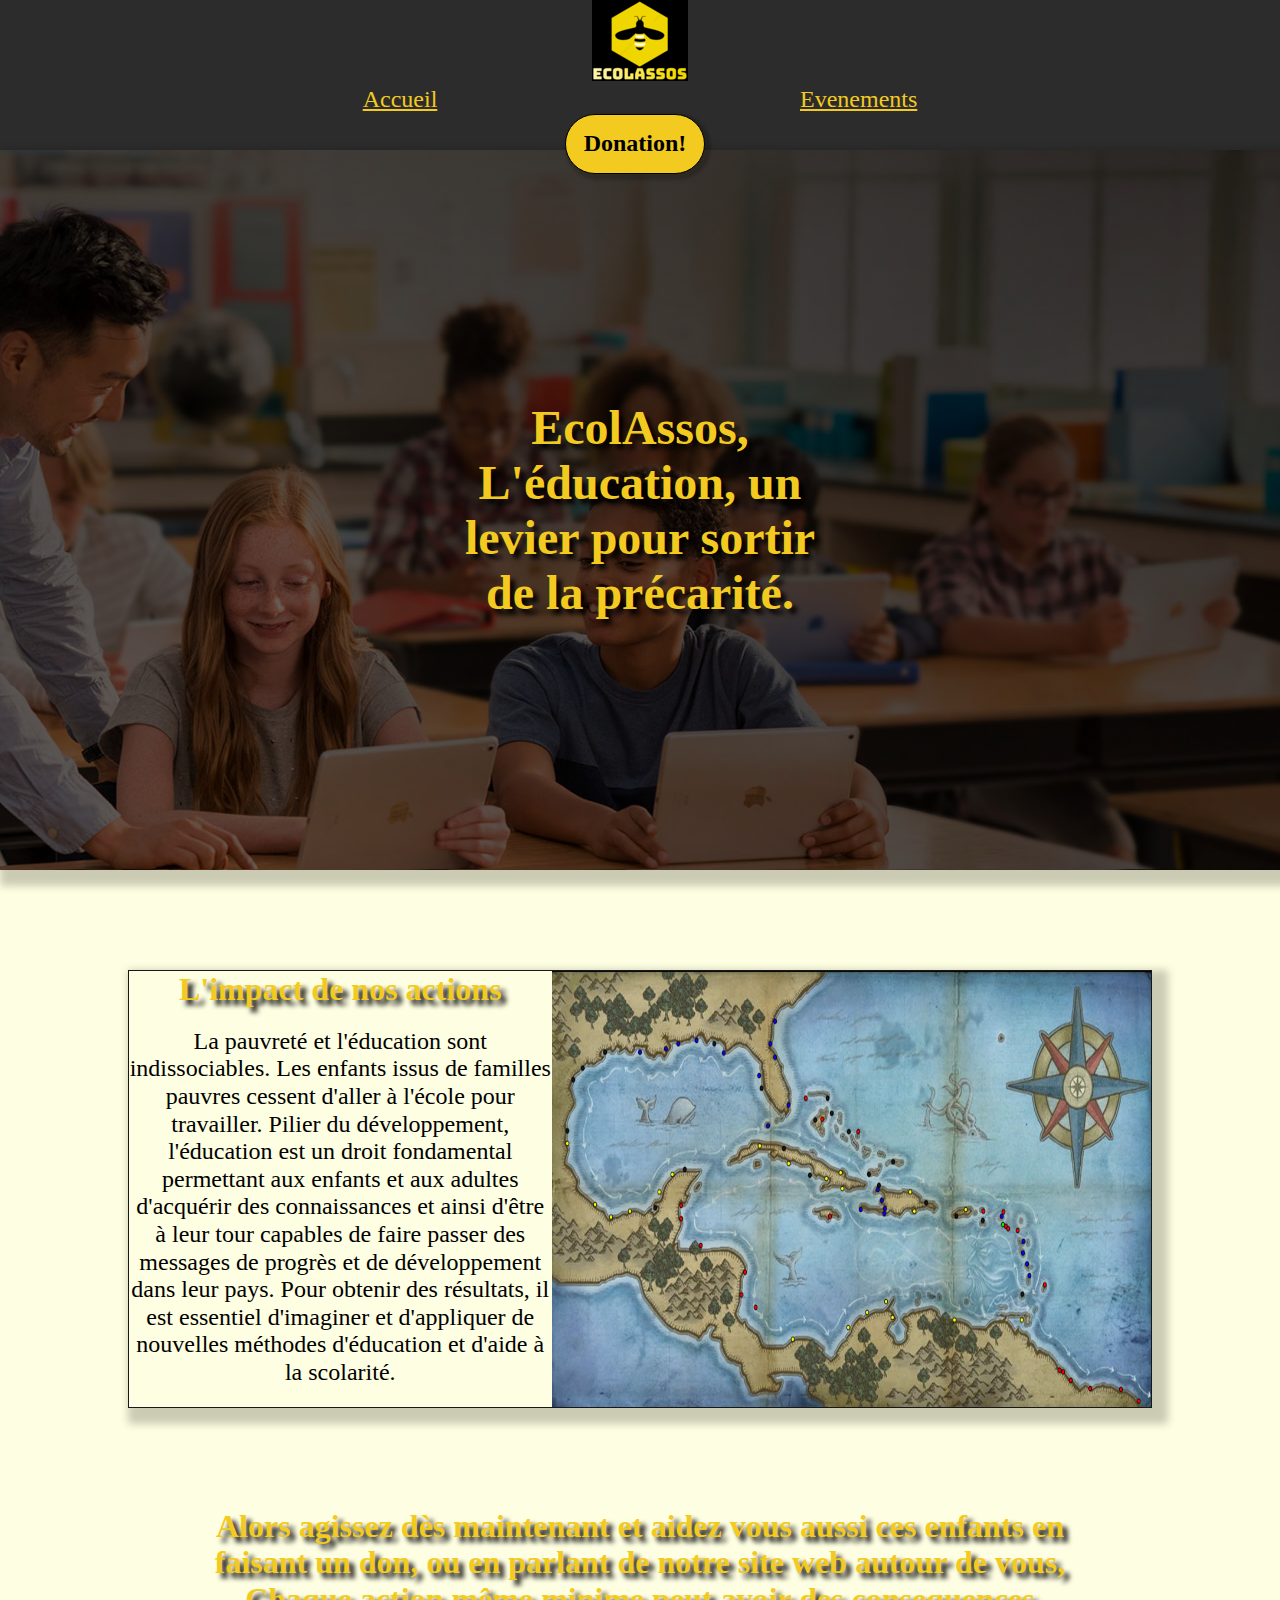
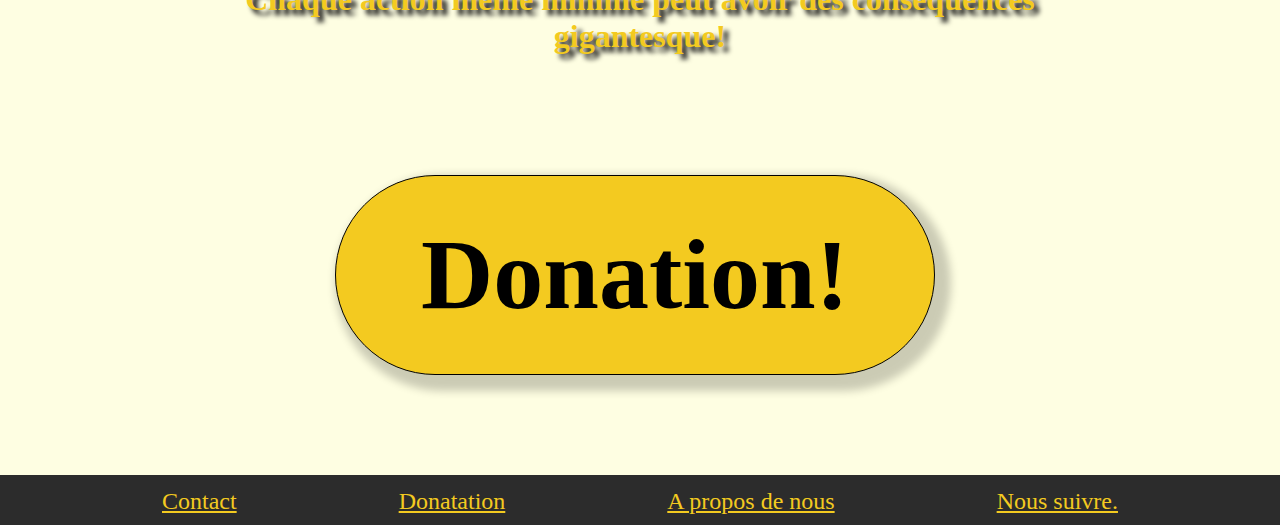
==== commit 9094dccc: "modif" ====
--- a/index.html
+++ b/index.html
@@ -27,15 +27,17 @@
     <main>
         <section id="Banner">
             <article >
-                <h1> <strong>EcolAssos,</strong> <br> est l'association qui donne une chance aux cassos.</h1>
+                <h1> <strong>EcolAssos,</strong> <br> L'éducation, un levier pour sortir de la précarité.</h1>
             </article>
         </section>
         <section id="Description">
             <article >
                 <div id="text">
-                <h2>Lorem ipsum dolor</h2>
-                <p>Lorem ipsum dolor sit amet, consectetur adipisicing elit. Repellat tenetur ullam obcaecati at aspernatur ipsa ut, quis quo dolorum possimus quae quidem minus. Fuga distinctio praesentium, dignissimos reiciendis id nobis?
-                    Lorem ipsum dolor, sit amet consectetur adipisicing elit. Molestiae dicta quis impedit, rerum explicabo dolores optio suscipit totam ut accusantium tenetur, aspernatur natus consequuntur rem fugit dolore quia eveniet earum.
+                <h2>L'impact de nos actions</h2>
+                <p>
+                La pauvreté et l'éducation sont indissociables. Les enfants issus de familles pauvres cessent d'aller à l'école pour travailler.
+
+                Pilier du développement, l'éducation est un droit fondamental permettant aux enfants et aux adultes d'acquérir des connaissances et ainsi d'être à leur tour capables de faire passer des messages de progrès et de développement dans leur pays. Pour obtenir des résultats, il est essentiel d'imaginer et d'appliquer de nouvelles méthodes d'éducation et d'aide à la scolarité.
                 </p>
                 </div>
                 <figure>
@@ -47,7 +49,7 @@
 
         <section id="commercial">
             <h2>
-                Lorem ipsum, dolor sit amet consectetur adipisicing elit. Laudantium modi non tenetur, fugiat tempore magni esse similique quisquam, iste quas voluptatem eum natus perspiciatis alias neque dicta ducimus cumque exercitationem?
+                Alors agissez dès maintenant et aidez vous aussi ces enfants en faisant un don, ou en parlant de notre site web autour de vous, Chaque action même minime peut avoir des consequences gigantesque!
             </h2>
         </section>
 
--- a/css/style.css
+++ b/css/style.css
@@ -15,7 +15,7 @@
 
 header {
     background-color: #2c2c2c;
-    height: 100px;
+    height: 150px;
     width: 100%;
     display: flex;
     justify-content: center;
@@ -24,7 +24,7 @@
 
 .button {
     position: relative;
-    top: -20px;
+    top: 25px;
     z-index: 3;
     display: flex;
     align-items: center;
@@ -35,11 +35,15 @@
     background-color: #f3ca20;
 }
 
-    .button:hover {
-        background-color: #2c2c2c;
-        color: #f3ca20;
-        cursor: pointer;
-    }
+.button:hover {
+    background-color: #2c2c2c;
+    color: #f3ca20;
+    cursor: pointer;
+}
+
+button p {
+    font-size: 12px;
+}
 
 #button1 {
     height: 30px;
@@ -86,7 +90,7 @@
     display: flex;
     justify-content: center;
     flex-wrap: wrap;
-    width: 100%;
+    /* width: 100%; */
 }
 
 #Banner {
@@ -94,7 +98,7 @@
     justify-content: center;
     align-items: center;
     height: 50vh;
-    background-image: linear-gradient(rgba(0, 0, 0, 0.5), rgba(0, 0, 0, 0.5)), url(../img/cassos1.jpg);
+    background-image: linear-gradient(rgba(0, 0, 0, 0.5), rgba(0, 0, 0, 0.5)), url(../img/hero-education-.jpg);
     background-repeat: no-repeat;
     background-size: cover;
     position: relative;
@@ -114,7 +118,7 @@
     color: #f3ca20;
     text-align: center;
     width: 40%;
-    font-size: 30px;
+    font-size: 25px;
 }
 
 h2{
@@ -122,7 +126,7 @@
     color: #f3ca20;
     text-shadow: 3px 3px 3px black; 
     margin-bottom: 20px;
-    font-size: 24px;
+    font-size: 20px;
 }
 
 #Description {
@@ -136,7 +140,7 @@
 }
 
 #Description h1 {
-    color: #f3ca20;
+    color: c;
     font-size: 40px;
     width: 100%;
 }
@@ -260,6 +264,10 @@
         -o-border-radius: 300px;
         box-shadow: 8px 8px 8px 8px rgba(0, 0, 0, 0.2);
     }
+    #button2:hover {
+        height: 250px;
+        width: 650px;
+    }
 
     #button1 {
         height: 60px;
@@ -272,10 +280,32 @@
         -o-border-radius: 30px;
         box-shadow: 3px 3px 3px 3px rgba(0, 0, 0, 0.2);
     }
+    #button1:hover {
+        height: 70px;
+        width: 150px;
+        border-radius: 40px;
+        -webkit-border-radius: 40px;
+        -moz-border-radius: 40px;
+        -ms-border-radius: 40px;
+        -o-border-radius: 40px;
+}
 
     #button2 p {
          font-size: 100px !important;
     }
+    #button1 p {
+         font-size: 24px !important;
+    }
+
+    li a:hover{
+        color: #f3ca20;
+        text-shadow: 5px 5px 5px black; 
+        height: 50px;
+        width: auto;
+        font-size: 20px;
+        text-align: center;
+        font-size: 30px;
+        }
 
     a {
         font-size: 24px;
@@ -291,6 +321,7 @@
         width: 40%;
         font-size: 3em;
         font-weight: bold;
+        text-shadow: 5px 5px 5px black; 
     }
 
     h2{
